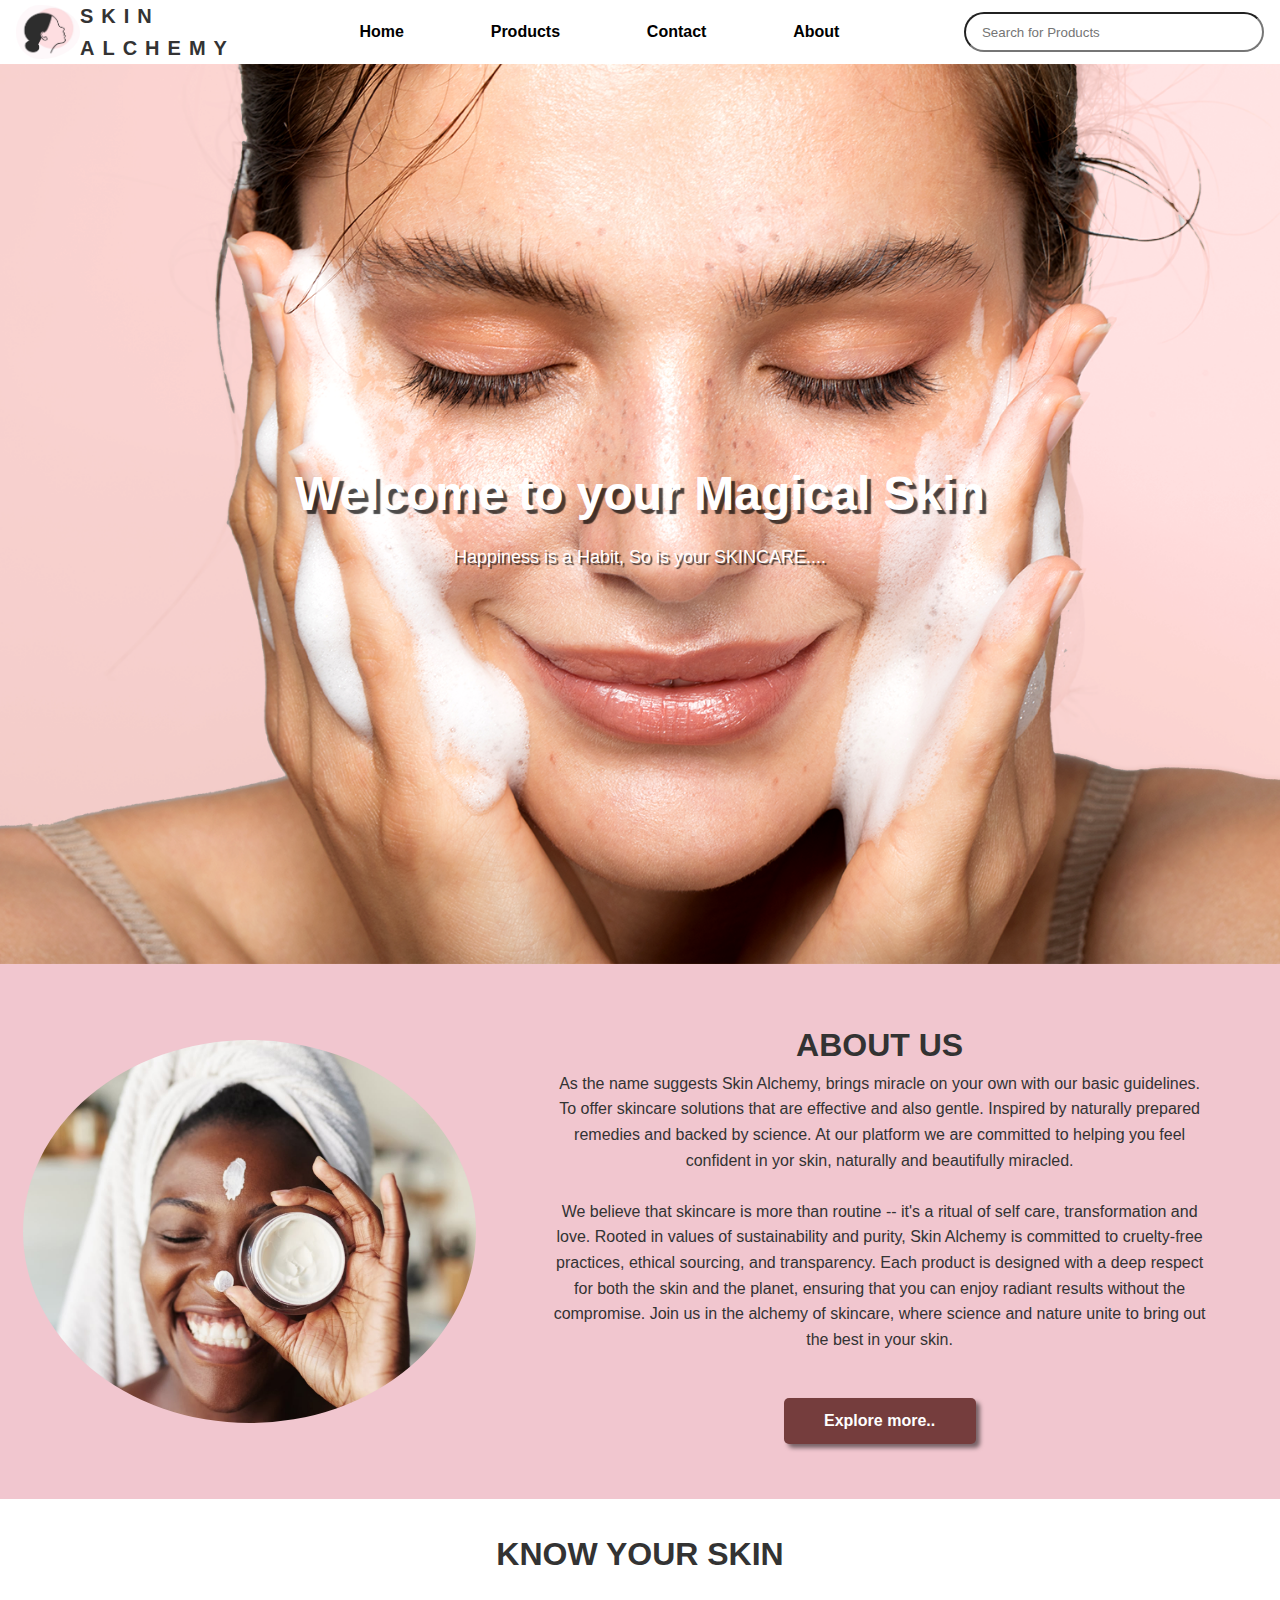
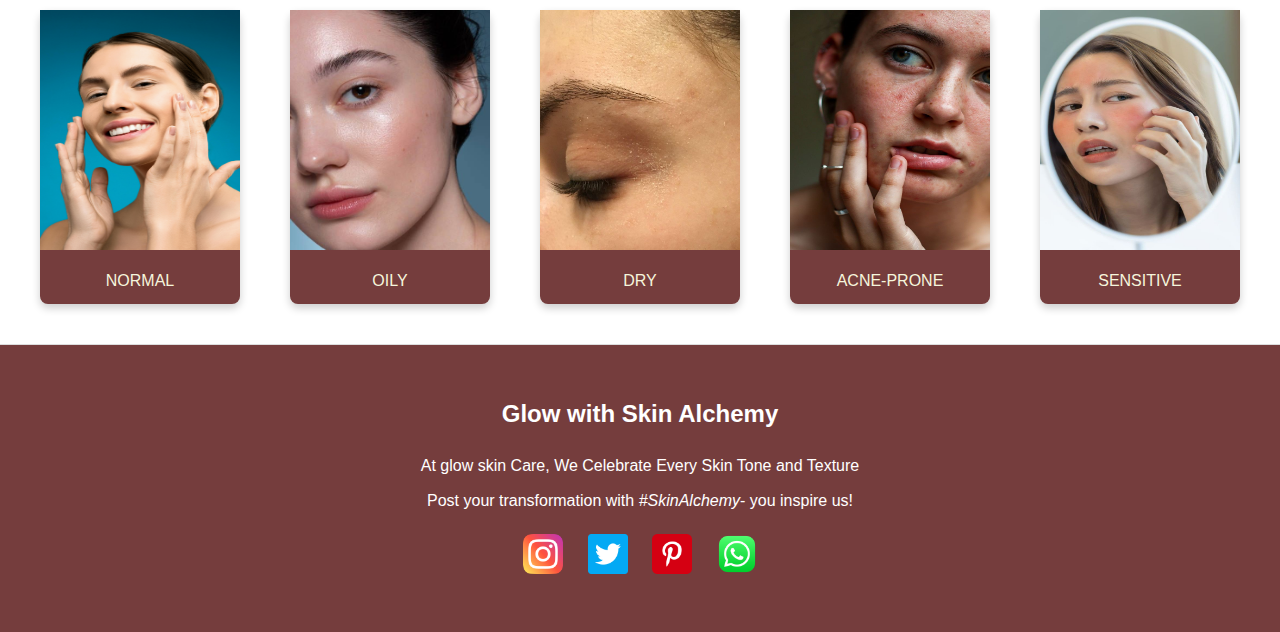
==== index.html @ 71890bf3 "Add files via upload" ====
<!DOCTYPE html>
<html lang="en">
  <head>
    <meta charset="UTF-8" />
    <meta http-equiv="X-UA-Compatible" content="IE=edge" />
    <meta name="viewport" content="width=device-width, initial-scale=1.0" />
    <title>SKIN ALCHEMY</title>
    <link rel="stylesheet" href="project.css" />
  </head>
  <body>
    <div class="container">
      <nav class="navbar">
        <div class="logo">
          <img src="./img/logo.jpg" alt="" />
          <div><span>SKIN</span> <span>ALCHEMY</span></div>
        </div>
        <ul>
          <li class="item"><a href="#">Home</a></li>
          <li class="item"><a href="#">Products</a></li>
          <li class="item"><a href="#">Contact</a></li>
          <li class="item"><a href="#">About</a></li>
        </ul>
        <div class="search">
          <input type="text" placeholder="Search for Products" />
        </div>
      </nav>
    </div>
    <section class="section">
      <!-- <img src="background.png" alt="" /> -->
      <h1>Welcome to your Magical Skin</h1>
      <p>Happiness is a Habit, So is your SKINCARE....</p>
    </section>
    <div class="about">
      <img src="./img/aboutus.jpg" alt="" />
      <div class="subAbout">
        <h1>ABOUT US</h1>
        <p>
          As the name suggests Skin Alchemy, brings miracle on your own with our
          basic guidelines. To offer skincare solutions that are effective and
          also gentle. Inspired by naturally prepared remedies and backed by
          science. At our platform we are committed to helping you feel
          confident in yor skin, naturally and beautifully miracled.
        </p>
        <br />
        <p>
          We believe that skincare is more than routine -- it's a ritual of self
          care, transformation and love. Rooted in values of sustainability and
          purity, Skin Alchemy is committed to cruelty-free practices, ethical
          sourcing, and transparency. Each product is designed with a deep
          respect for both the skin and the planet, ensuring that you can enjoy
          radiant results without the compromise. Join us in the alchemy of
          skincare, where science and nature unite to bring out the best in your
          skin.
        </p>
        <br />
        <a href="#" class="btn">Explore more..</a>
      </div>
    </div>
    <section class="offer">
      <h1>KNOW YOUR SKIN</h1>
      <ul>
        <li>
          <img src="./img/normal.jpg" alt="" />
          <p>NORMAL</p>
        </li>
        <li>
          <img src="./img/oily.jpg" alt="" />
          <p>OILY</p>
        </li>
        <li>
          <img src="./img/dry.jpg" alt="" />
          <p>DRY</p>
        </li>
        <li>
          <img src="./img/acne.jpg" alt="" />
          <p>ACNE-PRONE</p>
        </li>
        <li>
          <img src="./img/sensitive.jpg" alt="" />
          <p>SENSITIVE</p>
        </li>
      </ul>
    </section>
    <section class="last">
      <h2>Glow with Skin Alchemy</h2>
      <p>At glow skin Care, We Celebrate Every Skin Tone and Texture</p>
      <p>
        Post your transformation with <span class="hashtag">#SkinAlchemy</span>-
        you inspire us!
      </p>
      <div class="icons">
        <a href="https://www.instagram.com" target="_blank"
          ><img src="insta.png" alt=""
        /></a>
        <a href="https://www.twitter.com" target="_blank"
          ><img src="twitter.png" alt=""
        /></a>
        <a href="https://www.pinterest.com" target="_blank"
          ><img src="pinterest.png" alt=""
        /></a>
        <a href="https://www.whatsapp.com" target="_blank"
          ><img src="whatsapp.png" alt=""
        /></a>
      </div>
    </section>
  </body>
</html>
---- project.css ----
* {
  box-sizing: border-box;
  margin: 0;
  padding: 0;
}

body {
  font-family: Arial, Helvetica, sans-serif;
  /* background-color: rgb(163, 110, 163); */
  color: #333;
  line-height: 1.6;
  overflow-x: hidden;
}

.navbar {
  display: flex;
  justify-content: space-between;
  align-items: center;
  font-weight: bold;
  font-family: "Franklin Gothic Medium", "Arial Narrow", Arial, sans-serif;
  background-color: white;
  padding: 1rem -0.5rem;
  box-shadow: 0 2px 5px rgba(0, 0, 0, 0.1);
}

.navbar ul {
  display: flex;
  justify-content: space-between;
  width: 30rem;
}

.navbar ul li {
  list-style: none;
}

.navbar li a:hover {
  /* color: rgb(99, 11, 40); */
  color: #ff6b6b;
  text-decoration: underline;
}
.navbar ul li a {
  text-decoration: none;
  color: black;
}

.logo {
  display: flex;
  align-items: center;
  font-size: 20px;
  font-weight: bolder;
  letter-spacing: 8px;
}

.logo img {
  width: 5rem;
  padding-left: 1rem;
  border-radius: 67%;
}

.logo div {
  display: flex;
  flex-direction: column;
}

.search {
  padding-right: 1rem;
}

.search input {
  width: 300px;
  height: 40px;
  border-radius: 50px;
  padding-left: 1rem;
}

.section {
  display: flex;
  flex-direction: column;
  align-items: center;
  justify-content: center;
  text-align: center;
  background: url("./img/background.png");
  background-position: center;
  background-size: cover;
  background-repeat: none;
  color: white;
  height: 100vh;
  overflow: hidden;
  /* background-position: center;  */
}

.section h1 {
  font-size: 48px;

  text-shadow: 4px 4px 1px rgba(0, 0, 0, 0.7);
}
.section p {
  font-size: 18px;
  margin-top: 10px;
  text-shadow: 2px 2px 1px rgba(0, 0, 0, 0.7);
}

.btn {
  margin-top: 20px;
  padding: 10px 20px;
  background-color: #753d3d;
  background-color: #753d3d;
  color: white;
  text-decoration: none;
  border-radius: 5px;
  font-weight: bold;
  box-shadow: 4px 4px 4px rgba(0, 0, 0, 0.5);
  width: 12rem;
}

.btn:hover {
  background-color: #ee9393;
}

.product hr {
  position: absolute;
  width: 100vw;
}

.about {
  padding: 50px;
  /* background-color: whitesmoke; */
  text-align: center;
}

.skintype ul {
  display: flex;
  align-items: center;
  justify-content: center;
  padding: 2px 23px;
}
.about {
  width: 100vw;
  background-color: rgb(241, 198, 207);
  padding: 36px 74px;
  display: flex;
  justify-content: space-between;
}
.subAbout {
  width: 51vw;
  display: flex;
  flex-direction: column;
  justify-content: center;
  align-items: center;
}

.about img {
  width: 40%;
  height: 50%;
  float: left;
  margin: 40px -51px;
  border-radius: 50%;
}
.offer {
  margin-bottom: 40px;
}
.offer h1 {
  text-align: center;
  margin: 30px 0;
}
.offer ul {
  display: flex;
  justify-content: center;
  align-items: center;
  flex-wrap: wrap;
  list-style: none;
  gap: 20px;
}
.offer li {
  text-decoration: none;
  margin: 0 15px;
  width: 200px;
  color: beige;
  background-color: #753d3d;
  border-radius: 8px;
  box-shadow: 0 4px 8px rgba(0, 0, 0, 0.2);
  text-align: center;
}
.offer img {
  width: 100%;
  height: auto;
}
.offer p {
  padding: 10px;
}

.offer img {
  width: 100%;
  height: 15rem;
}
.last {
  background-color: #753d3d;
  text-align: center;
  color: white;
  padding: 50px 20px;
  border-top: 1px solid #ddd;
}
.last h2 {
  /* font-size: 2.5rem; */
  color: white;
  margin-bottom: 20px;
}
.last p {
  /* font-size: 2.3rem; */
  margin: 10px 0;
  color: white;
}
.icons {
  margin-top: 20px;
}
.icons a {
  text-decoration: none;
  margin: 0 10px;
  color: white;
}
.icons a img {
  width: 40px;
  height: 40px;
}
.hashtag {
  font-style: italic;
  color: white;
}
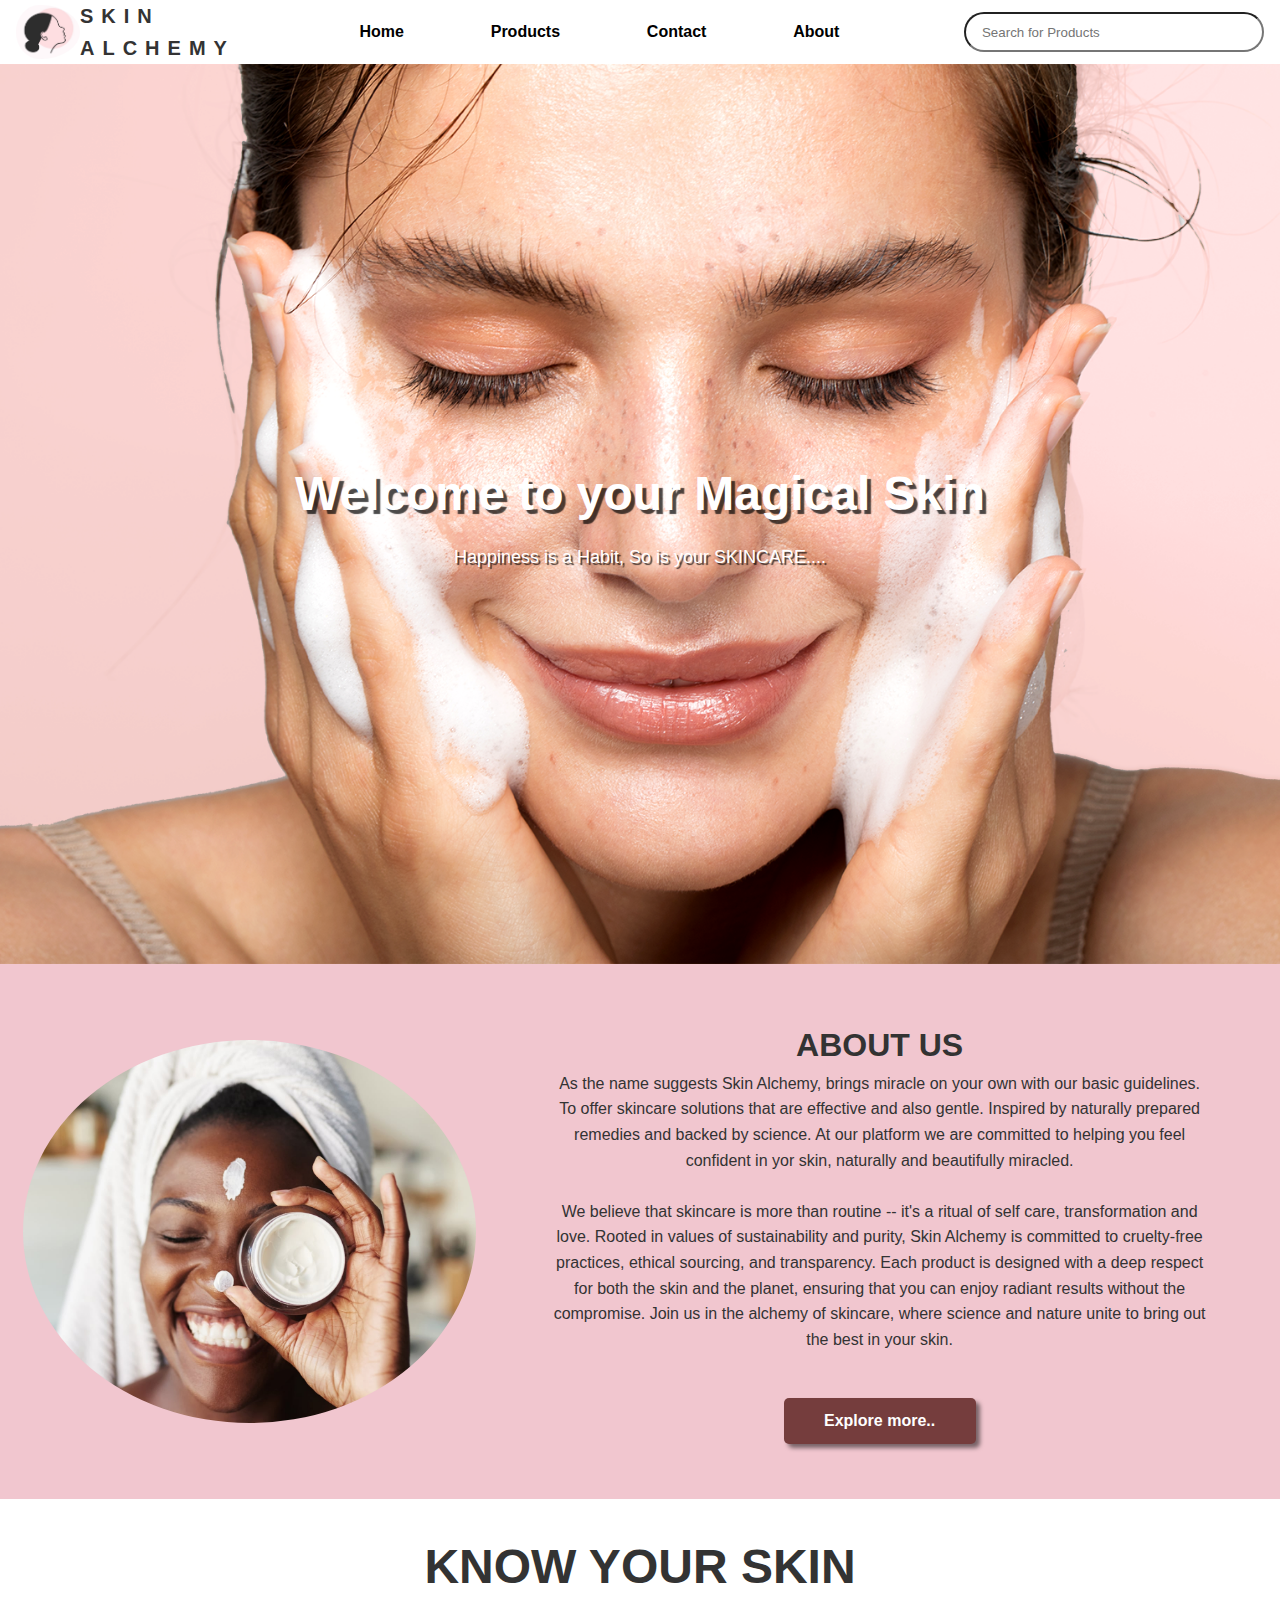
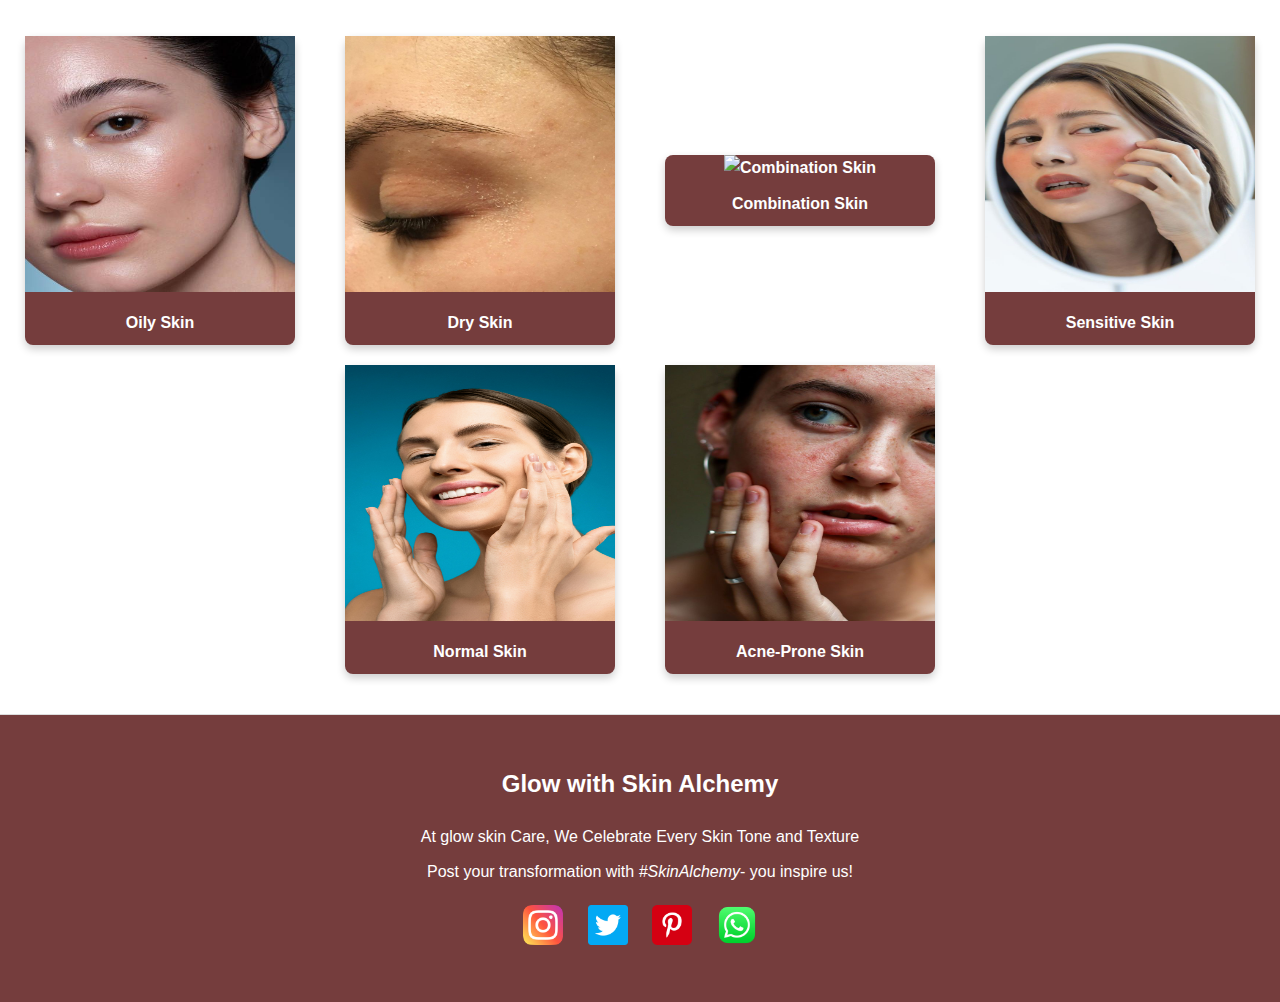
==== commit 803f38dc: "Add files via upload" ====
--- a/index.html
+++ b/index.html
@@ -60,24 +60,45 @@
       <h1>KNOW YOUR SKIN</h1>
       <ul>
         <li>
-          <img src="./img/normal.jpg" alt="" />
-          <p>NORMAL</p>
+          <a href="details.html?type=oily" target="_blank">
+            <img src="img/oily.jpg" alt="Oily Skin" />
+            <p>Oily Skin</p>
+          </a>
         </li>
+
         <li>
-          <img src="./img/oily.jpg" alt="" />
-          <p>OILY</p>
+          <a href="details.html?type=dry" target="_blank">
+            <img src="img/dry.jpg" alt="Dry Skin" />
+            <p>Dry Skin</p>
+          </a>
         </li>
+
         <li>
-          <img src="./img/dry.jpg" alt="" />
-          <p>DRY</p>
+          <a href="details.html?type=combination" target="_blank">
+            <img src="img/combination.jpg" alt="Combination Skin" />
+            <p>Combination Skin</p>
+          </a>
         </li>
+
         <li>
-          <img src="./img/acne.jpg" alt="" />
-          <p>ACNE-PRONE</p>
+          <a href="details.html?type=sensitive" target="_blank">
+            <img src="img/sensitive.jpg" alt="Sensitive Skin" />
+            <p>Sensitive Skin</p>
+          </a>
         </li>
+
         <li>
-          <img src="./img/sensitive.jpg" alt="" />
-          <p>SENSITIVE</p>
+          <a href="details.html?type=normal" target="_blank">
+            <img src="img/normal.jpg" alt="Normal Skin" />
+            <p>Normal Skin</p>
+          </a>
+        </li>
+
+        <li>
+          <a href="details.html?type=acne" target="_blank">
+            <img src="img/acne.jpg" alt="Acne-Prone Skin" />
+            <p>Acne-Prone Skin</p>
+          </a>
         </li>
       </ul>
     </section>
--- a/project.css
+++ b/project.css
@@ -13,7 +13,9 @@
 }
 
 .navbar {
-  display: flex;
+  width: 100vw;
+  display: flex;
+  flex-wrap: wrap;
   justify-content: space-between;
   align-items: center;
   font-weight: bold;
@@ -133,6 +135,7 @@
   align-items: center;
   justify-content: center;
   padding: 2px 23px;
+  /* height: 8rem; */
 }
 .about {
   width: 100vw;
@@ -162,6 +165,8 @@
 .offer h1 {
   text-align: center;
   margin: 30px 0;
+  font-weight: bold;
+  font-size: 3rem;
 }
 .offer ul {
   display: flex;
@@ -174,25 +179,34 @@
 .offer li {
   text-decoration: none;
   margin: 0 15px;
-  width: 200px;
+  width: 270px;
   color: beige;
   background-color: #753d3d;
   border-radius: 8px;
   box-shadow: 0 4px 8px rgba(0, 0, 0, 0.2);
   text-align: center;
 }
+
+.offer p {
+  padding: 10px;
+}
+
 .offer img {
   width: 100%;
-  height: auto;
-}
-.offer p {
-  padding: 10px;
-}
-
-.offer img {
-  width: 100%;
-  height: 15rem;
-}
+  height: 16rem;
+  filter: none;
+}
+
+.offer img:hover {
+  filter: grayscale(100%);
+}
+
+.offer a {
+  color: white;
+  font-weight: bold;
+  text-decoration: none;
+}
+
 .last {
   background-color: #753d3d;
   text-align: center;
